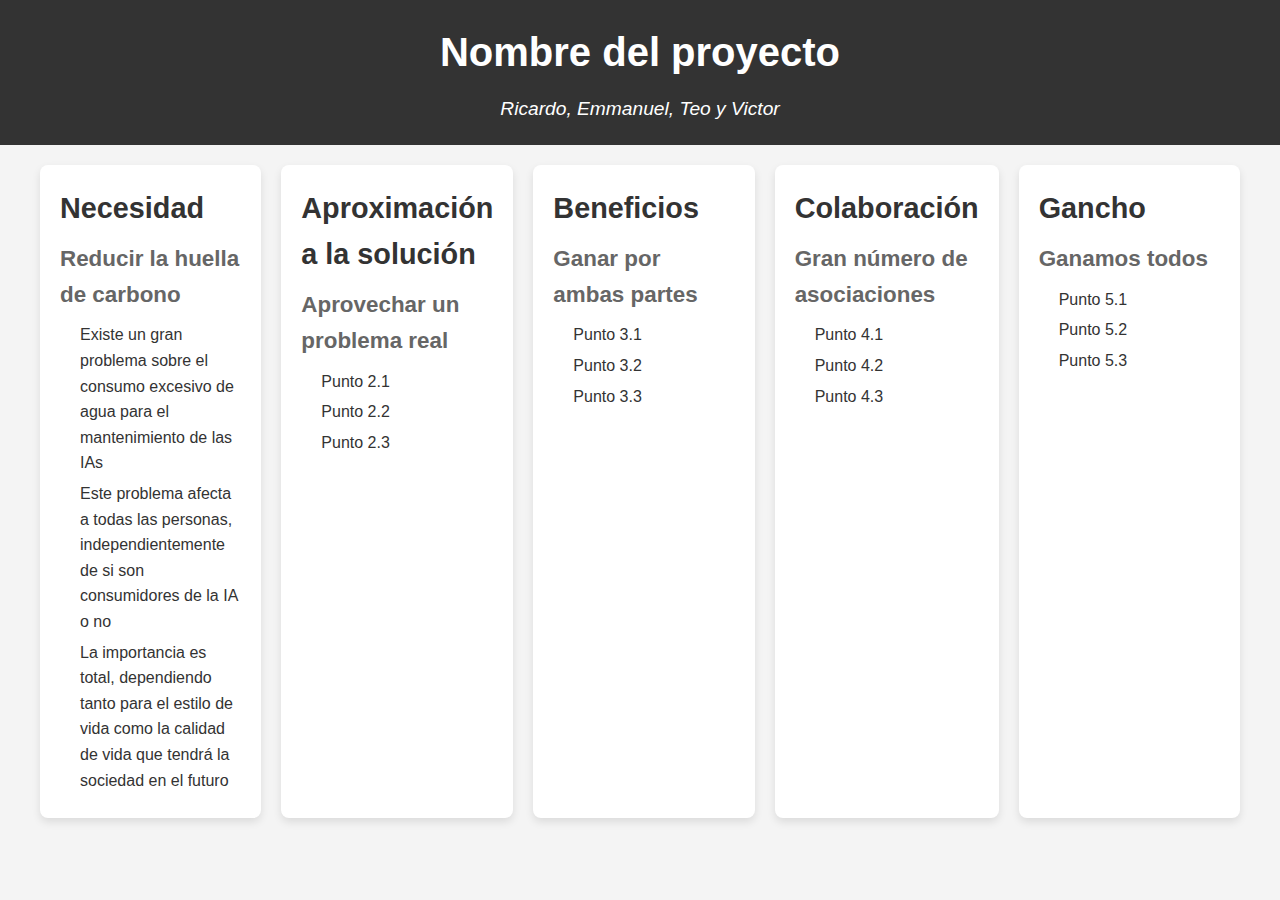
==== Proyecto.html @ 0f198e52 "ProyectoWeb" ====
<!DOCTYPE html>
<html lang="es">
<head>
    <meta charset="UTF-8">
    <meta name="viewport" content="width=device-width, initial-scale=1.0">
    <title>Proyecto Web</title>
    <link rel="stylesheet" href="Proyecto.css">
</head>
<body>
    <header>
        <div class="container">
            <h1 class="project-title">Nombre del proyecto</h1>
            <p class="participants">Ricardo, Emmanuel, Teo y Victor</p>
        </div>
    </header>
    <main>
        <div class="grid-container">
            <div class="grid-item">
                <h2>Necesidad</h2>
                <h3>Reducir la huella de carbono</h3>
                <ul>
                    <li>Existe un gran problema sobre el consumo excesivo de agua para el mantenimiento de las IAs</li>
                    <li>Este problema afecta a todas las personas, independientemente de si son consumidores de la IA o no</li>
                    <li>La importancia es total, dependiendo tanto para el estilo de vida como la calidad de vida que tendrá la sociedad en el futuro</li>
                </ul>
            </div>
            <div class="grid-item">
                <h2>Aproximación a la solución</h2>
                <h3>Aprovechar un problema real</h3>
                <ul>
                    <li>Punto 2.1</li>
                    <li>Punto 2.2</li>
                    <li>Punto 2.3</li>
                </ul>
            </div>
            <div class="grid-item">
                <h2>Beneficios</h2>
                <h3>Ganar por ambas partes</h3>
                <ul>
                    <li>Punto 3.1</li>
                    <li>Punto 3.2</li>
                    <li>Punto 3.3</li>
                </ul>
            </div>
            <div class="grid-item">
                <h2>Colaboración</h2>
                <h3>Gran número de asociaciones</h3>
                <ul>
                    <li>Punto 4.1</li>
                    <li>Punto 4.2</li>
                    <li>Punto 4.3</li>
                </ul>
            </div>
            <div class="grid-item">
                <h2>Gancho</h2>
                <h3>Ganamos todos</h3>
                <ul>
                    <li>Punto 5.1</li>
                    <li>Punto 5.2</li>
                    <li>Punto 5.3</li>
                </ul>
            </div>
        </div>
    </main>
</body>
</html>
---- Proyecto.css ----
/* Reset básico */
* {
    margin: 0;
    padding: 0;
    box-sizing: border-box;
}

/* Estilos generales */
body {
    font-family: 'Arial', sans-serif;
    line-height: 1.6;
    background-color: #f4f4f4;
    color: #333;
}

/* Estilos de la cabecera */
header {
    background-color: #333;
    color: #fff;
    padding: 20px 0;
    text-align: center;
}

.container {
    width: 90%;
    margin: 0 auto;
}

.project-title {
    font-size: 2.5em;
    margin-bottom: 10px;
}

.participants {
    font-size: 1.2em;
    font-style: italic;
}

/* Estilos del cuerpo (grid) */
main {
    padding: 20px;
}

.grid-container {
    display: grid;
    grid-template-columns: repeat(5, 1fr);
    gap: 20px;
    max-width: 1200px;
    margin: 0 auto;
}

.grid-item {
    background-color: #fff;
    padding: 20px;
    border-radius: 8px;
    box-shadow: 0 4px 8px rgba(0, 0, 0, 0.1);
}

.grid-item h2 {
    font-size: 1.8em;
    margin-bottom: 10px;
}

.grid-item h3 {
    font-size: 1.4em;
    margin-bottom: 10px;
    color: #666;
}

.grid-item ul {
    list-style: none;
    padding-left: 20px;
}

.grid-item ul li {
    font-size: 1em;
    margin-bottom: 5px;
}
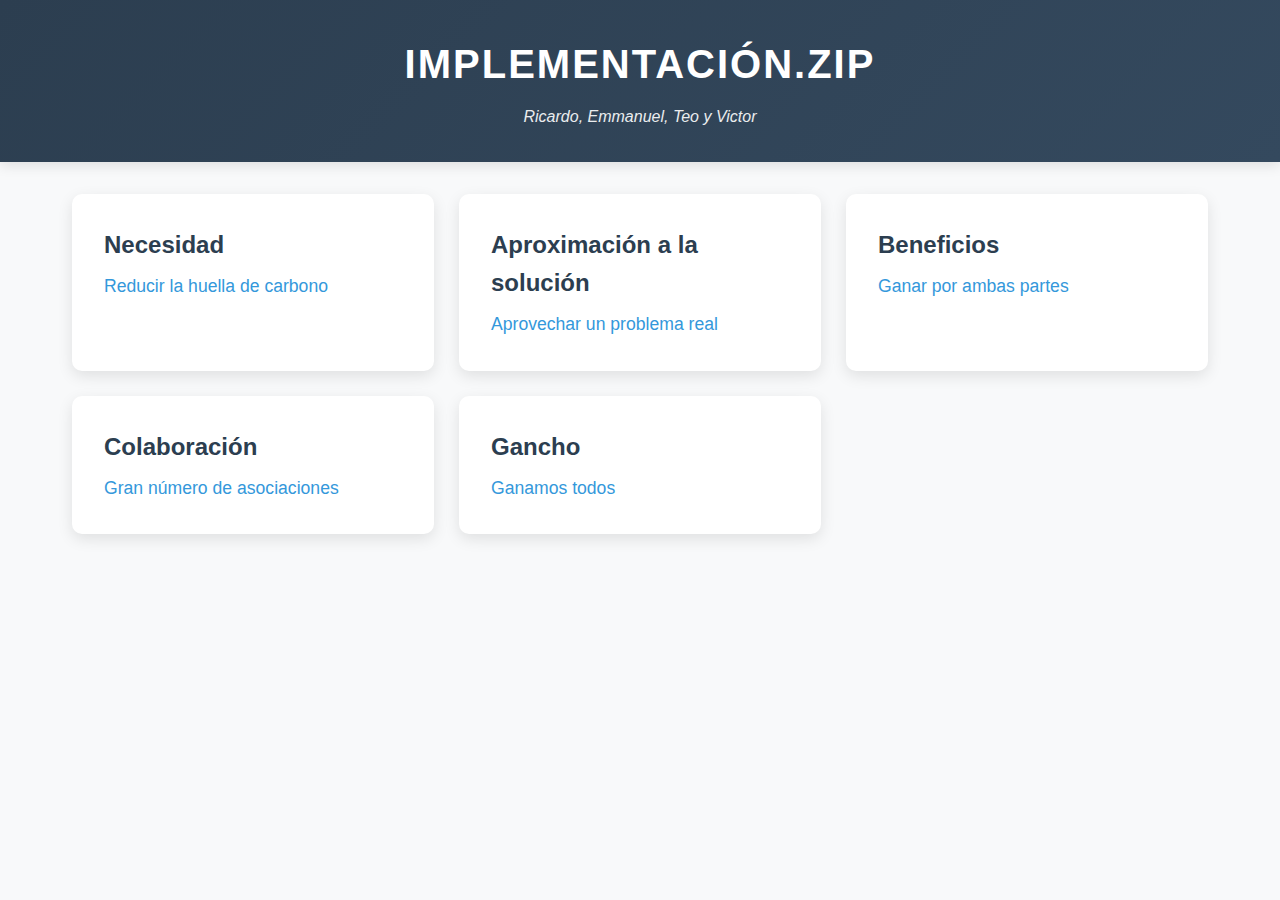
==== commit 137e6490: "teofilo" ====
--- a/Proyecto.html
+++ b/Proyecto.html
@@ -3,64 +3,85 @@
 <head>
     <meta charset="UTF-8">
     <meta name="viewport" content="width=device-width, initial-scale=1.0">
-    <title>Proyecto Web</title>
+    <title>Proyecto Web Interactivo</title>
     <link rel="stylesheet" href="Proyecto.css">
 </head>
 <body>
     <header>
         <div class="container">
-            <h1 class="project-title">Nombre del proyecto</h1>
+            <h1 class="project-title">IMPLEMENTACIÓN.ZIP</h1>
             <p class="participants">Ricardo, Emmanuel, Teo y Victor</p>
         </div>
     </header>
     <main>
         <div class="grid-container">
-            <div class="grid-item">
+            <div class="card" data-content="necesidad">
                 <h2>Necesidad</h2>
                 <h3>Reducir la huella de carbono</h3>
-                <ul>
-                    <li>Existe un gran problema sobre el consumo excesivo de agua para el mantenimiento de las IAs</li>
-                    <li>Este problema afecta a todas las personas, independientemente de si son consumidores de la IA o no</li>
-                    <li>La importancia es total, dependiendo tanto para el estilo de vida como la calidad de vida que tendrá la sociedad en el futuro</li>
-                </ul>
+                <div class="hidden-content" id="necesidad">
+                    <ul>
+                        <li>Existe un gran problema sobre el consumo excesivo de agua para el mantenimiento de las IAs</li>
+                        <li>Este problema afecta a todas las personas, independientemente de si son consumidores de la IA o no</li>
+                        <li>La importancia es total, dependiendo tanto para el estilo de vida como la calidad de vida que tendrá la sociedad en el futuro</li>
+                    </ul>
+                </div>
             </div>
-            <div class="grid-item">
+            <div class="card" data-content="solucion">
                 <h2>Aproximación a la solución</h2>
                 <h3>Aprovechar un problema real</h3>
-                <ul>
-                    <li>Punto 2.1</li>
-                    <li>Punto 2.2</li>
-                    <li>Punto 2.3</li>
-                </ul>
+                <div class="hidden-content" id="solucion">
+                    <ul>
+                        <li>Punto 2.1</li>
+                        <li>Punto 2.2</li>
+                        <li>Punto 2.3</li>
+                    </ul>
+                </div>
             </div>
-            <div class="grid-item">
+            <div class="card" data-content="beneficios">
                 <h2>Beneficios</h2>
                 <h3>Ganar por ambas partes</h3>
-                <ul>
-                    <li>Punto 3.1</li>
-                    <li>Punto 3.2</li>
-                    <li>Punto 3.3</li>
-                </ul>
+                <div class="hidden-content" id="beneficios">
+                    <ul>
+                        <li>Punto 3.1</li>
+                        <li>Punto 3.2</li>
+                        <li>Punto 3.3</li>
+                    </ul>
+                </div>
             </div>
-            <div class="grid-item">
+            <div class="card" data-content="colaboracion">
                 <h2>Colaboración</h2>
                 <h3>Gran número de asociaciones</h3>
-                <ul>
-                    <li>Punto 4.1</li>
-                    <li>Punto 4.2</li>
-                    <li>Punto 4.3</li>
-                </ul>
+                <div class="hidden-content" id="colaboracion">
+                    <ul>
+                        <li>Punto 4.1</li>
+                        <li>Punto 4.2</li>
+                        <li>Punto 4.3</li>
+                    </ul>
+                </div>
             </div>
-            <div class="grid-item">
+            <div class="card" data-content="gancho">
                 <h2>Gancho</h2>
                 <h3>Ganamos todos</h3>
-                <ul>
-                    <li>Punto 5.1</li>
-                    <li>Punto 5.2</li>
-                    <li>Punto 5.3</li>
-                </ul>
+                <div class="hidden-content" id="gancho">
+                    <ul>
+                        <li>Punto 5.1</li>
+                        <li>Punto 5.2</li>
+                        <li>Punto 5.3</li>
+                    </ul>
+                </div>
             </div>
         </div>
     </main>
+    <div class="modal-overlay" id="modalOverlay">
+        <div class="modal-content">
+            <span class="modal-close">&times;</span>
+            <div class="modal-header">
+                <h2 class="modal-title"></h2>
+                <h3 class="modal-subtitle"></h3>
+            </div>
+            <div class="modal-body" id="modalBody"></div>
+        </div>
+    </div>
+    <script src="Proyecto.js"></script>
 </body>
-</html>
+</html>--- a/Proyecto.css
+++ b/Proyecto.css
@@ -1,78 +1,184 @@
-/* Reset básico */
+:root {
+    --primary-color: #3498db;
+    --secondary-color: #2c3e50;
+    --accent-color: #e74c3c;
+    --light-color: #ecf0f1;
+    --dark-color: #34495e;
+    --text-color: #333;
+    --text-light: #7f8c8d;
+}
+
 * {
     margin: 0;
     padding: 0;
     box-sizing: border-box;
 }
 
-/* Estilos generales */
 body {
-    font-family: 'Arial', sans-serif;
+    font-family: 'Segoe UI', Tahoma, Geneva, Verdana, sans-serif;
+    background-color: #f8f9fa;
+    color: var(--text-color);
     line-height: 1.6;
-    background-color: #f4f4f4;
-    color: #333;
 }
 
-/* Estilos de la cabecera */
 header {
-    background-color: #333;
-    color: #fff;
-    padding: 20px 0;
+    background: linear-gradient(135deg, var(--secondary-color), var(--dark-color));
+    padding: 2rem 1rem;
     text-align: center;
+    color: white;
+    box-shadow: 0 4px 12px rgba(0, 0, 0, 0.1);
 }
 
 .container {
     width: 90%;
+    max-width: 1200px;
     margin: 0 auto;
 }
 
 .project-title {
-    font-size: 2.5em;
-    margin-bottom: 10px;
+    font-size: 2.5rem;
+    margin-bottom: 0.5rem;
+    text-transform: uppercase;
+    letter-spacing: 2px;
 }
 
 .participants {
-    font-size: 1.2em;
     font-style: italic;
-}
-
-/* Estilos del cuerpo (grid) */
-main {
-    padding: 20px;
+    opacity: 0.9;
 }
 
 .grid-container {
     display: grid;
-    grid-template-columns: repeat(5, 1fr);
-    gap: 20px;
+    grid-template-columns: repeat(auto-fill, minmax(300px, 1fr));
+    gap: 25px;
+    padding: 2rem;
     max-width: 1200px;
     margin: 0 auto;
 }
 
-.grid-item {
-    background-color: #fff;
-    padding: 20px;
-    border-radius: 8px;
-    box-shadow: 0 4px 8px rgba(0, 0, 0, 0.1);
+.card {
+    background: white;
+    border-radius: 10px;
+    padding: 2rem;
+    box-shadow: 0 5px 15px rgba(0, 0, 0, 0.1);
+    cursor: pointer;
+    transition: all 0.3s ease;
+    position: relative;
+    overflow: hidden;
 }
 
-.grid-item h2 {
-    font-size: 1.8em;
-    margin-bottom: 10px;
+.card:hover {
+    transform: translateY(-5px);
+    box-shadow: 0 10px 20px rgba(0, 0, 0, 0.15);
 }
 
-.grid-item h3 {
-    font-size: 1.4em;
-    margin-bottom: 10px;
-    color: #666;
+.card h2 {
+    color: var(--secondary-color);
+    margin-bottom: 0.5rem;
+    font-size: 1.5rem;
 }
 
-.grid-item ul {
-    list-style: none;
-    padding-left: 20px;
+.card h3 {
+    color: var(--primary-color);
+    font-size: 1.1rem;
+    font-weight: normal;
 }
 
-.grid-item ul li {
-    font-size: 1em;
-    margin-bottom: 5px;
+.hidden-content {
+    display: none;
 }
+
+/* Estilos para el modal */
+.modal-overlay {
+    position: fixed;
+    top: 0;
+    left: 0;
+    right: 0;
+    bottom: 0;
+    background: rgba(0, 0, 0, 0.8);
+    display: flex;
+    justify-content: center;
+    align-items: center;
+    opacity: 0;
+    visibility: hidden;
+    transition: all 0.3s ease;
+    z-index: 1000;
+}
+
+.modal-overlay.active {
+    opacity: 1;
+    visibility: visible;
+}
+
+.modal-content {
+    background: white;
+    border-radius: 10px;
+    width: 90%;
+    max-width: 800px;
+    max-height: 90vh;
+    overflow-y: auto;
+    padding: 2rem;
+    position: relative;
+    transform: scale(0.8);
+    transition: all 0.3s ease;
+    opacity: 0;
+}
+
+.modal-overlay.active .modal-content {
+    transform: scale(1);
+    opacity: 1;
+}
+
+.modal-close {
+    position: absolute;
+    top: 15px;
+    right: 15px;
+    font-size: 1.5rem;
+    cursor: pointer;
+    color: var(--text-light);
+    transition: color 0.3s;
+}
+
+.modal-close:hover {
+    color: var(--accent-color);
+}
+
+.modal-header {
+    margin-bottom: 1.5rem;
+}
+
+.modal-title {
+    color: var(--secondary-color);
+    font-size: 2rem;
+    margin-bottom: 0.5rem;
+}
+
+.modal-subtitle {
+    color: var(--primary-color);
+    font-size: 1.3rem;
+    font-weight: normal;
+}
+
+.modal-body {
+    margin-top: 1.5rem;
+}
+
+.modal-body ul {
+    padding-left: 1.5rem;
+}
+
+.modal-body li {
+    margin-bottom: 0.5rem;
+    color: var(--text-color);
+}
+
+@media (max-width: 768px) {
+    .grid-container {
+        grid-template-columns: 1fr;
+    }
+    
+    .project-title {
+        font-size: 2rem;
+    }
+}
+
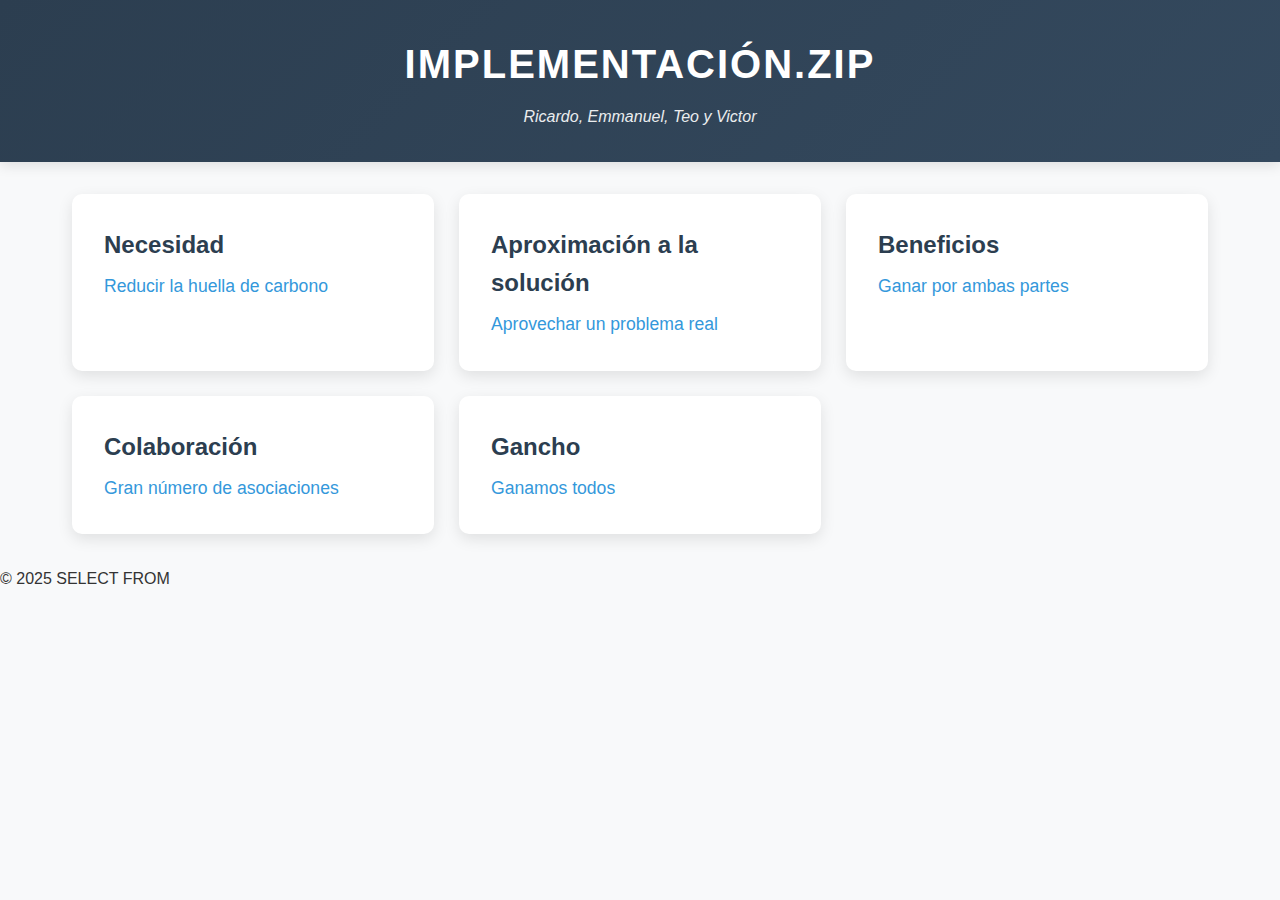
==== commit 6e496ef5: "Proyecto.html" ====
--- a/Proyecto.html
+++ b/Proyecto.html
@@ -83,5 +83,8 @@
         </div>
     </div>
     <script src="Proyecto.js"></script>
+    <footer>
+        <p>© 2025 SELECT FROM</p>
+    </footer>
 </body>
-</html>+</html>
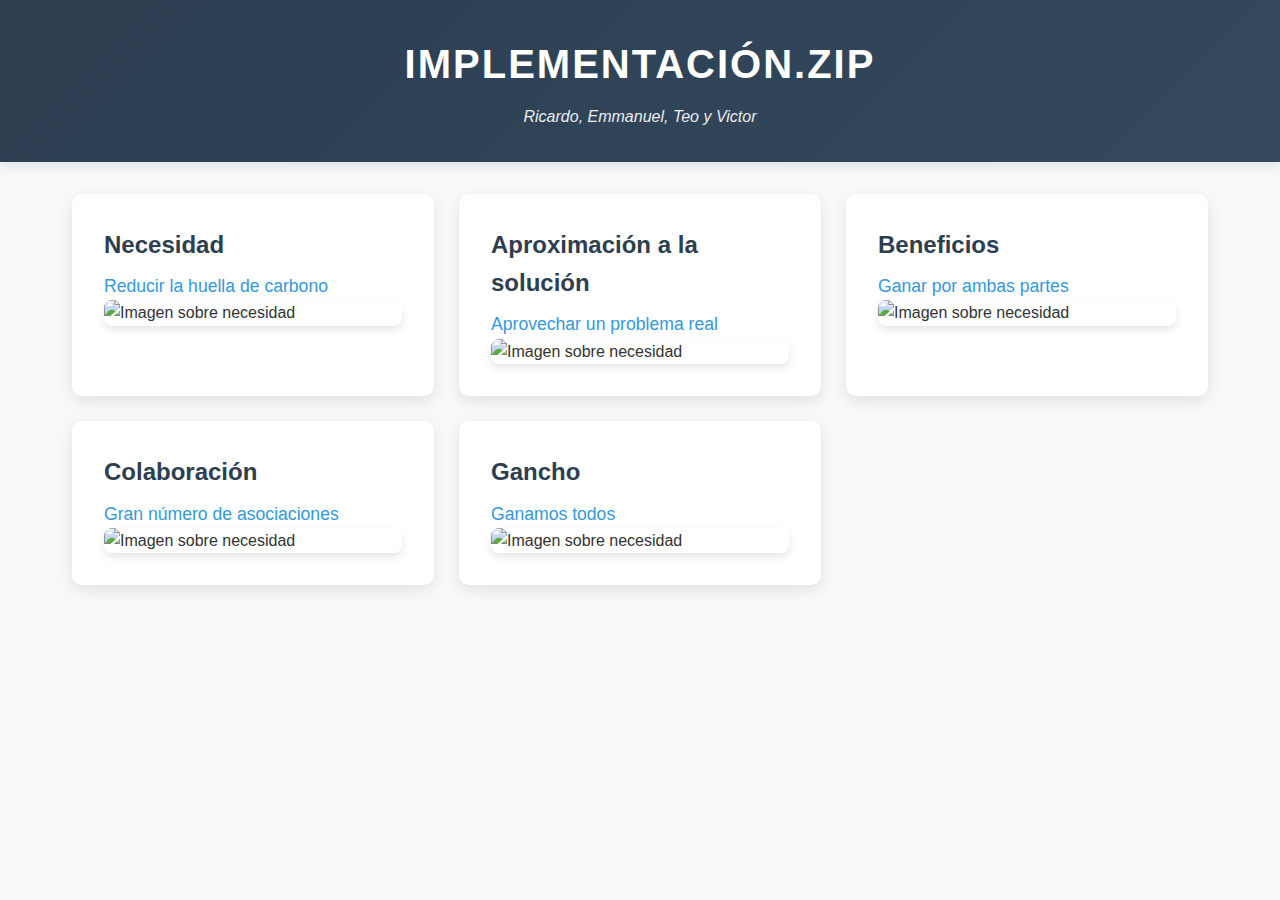
==== commit 05014c07: "teo" ====
--- a/Proyecto.html
+++ b/Proyecto.html
@@ -25,6 +25,9 @@
                         <li>La importancia es total, dependiendo tanto para el estilo de vida como la calidad de vida que tendrá la sociedad en el futuro</li>
                     </ul>
                 </div>
+                <div class="image-content">
+                    <img src="imagen-necesidad.jpg" alt="Imagen sobre necesidad">
+                </div>
             </div>
             <div class="card" data-content="solucion">
                 <h2>Aproximación a la solución</h2>
@@ -35,6 +38,9 @@
                         <li>Punto 2.2</li>
                         <li>Punto 2.3</li>
                     </ul>
+                </div>
+                <div class="image-content">
+                    <img src="imagen-necesidad.jpg" alt="Imagen sobre necesidad">
                 </div>
             </div>
             <div class="card" data-content="beneficios">
@@ -47,6 +53,9 @@
                         <li>Punto 3.3</li>
                     </ul>
                 </div>
+                <div class="image-content">
+                    <img src="imagen-necesidad.jpg" alt="Imagen sobre necesidad">
+                </div>
             </div>
             <div class="card" data-content="colaboracion">
                 <h2>Colaboración</h2>
@@ -58,6 +67,9 @@
                         <li>Punto 4.3</li>
                     </ul>
                 </div>
+                <div class="image-content">
+                    <img src="imagen-necesidad.jpg" alt="Imagen sobre necesidad">
+                </div>
             </div>
             <div class="card" data-content="gancho">
                 <h2>Gancho</h2>
@@ -68,6 +80,9 @@
                         <li>Punto 5.2</li>
                         <li>Punto 5.3</li>
                     </ul>
+                </div>
+                <div class="image-content">
+                    <img src="imagen-necesidad.jpg" alt="Imagen sobre necesidad">
                 </div>
             </div>
         </div>
@@ -83,8 +98,5 @@
         </div>
     </div>
     <script src="Proyecto.js"></script>
-    <footer>
-        <p>© 2025 SELECT FROM</p>
-    </footer>
 </body>
-</html>
+</html>--- a/Proyecto.css
+++ b/Proyecto.css
@@ -181,4 +181,55 @@
         font-size: 2rem;
     }
 }
-
+/* Estilos para el contenido expandido */
+.expanded-content {
+    display: flex;
+    gap: 30px;
+    align-items: flex-start;
+}
+
+.text-content {
+    flex: 1;
+}
+
+.image-content {
+    flex: 1;
+    max-width: 300px;
+    border-radius: 8px;
+    overflow: hidden;
+    box-shadow: 0 4px 8px rgba(0, 0, 0, 0.1);
+}
+
+.image-content img {
+    width: 100%;
+    height: auto;
+    object-fit: cover;
+    transition: transform 0.3s ease;
+}
+
+.image-content:hover img {
+    transform: scale(1.05);
+}
+
+/* Ajustes para móviles */
+@media (max-width: 768px) {
+    .expanded-content {
+        flex-direction: column;
+    }
+    
+    .image-content {
+        max-width: 100%;
+        margin-top: 20px;
+    }
+}
+
+/* Ajusta el modal para el nuevo diseño */
+.modal-content {
+    width: 90%;
+    max-width: 1000px; /* Más ancho para acomodar la imagen */
+}
+
+.modal-body {
+    margin-top: 0;
+}
+
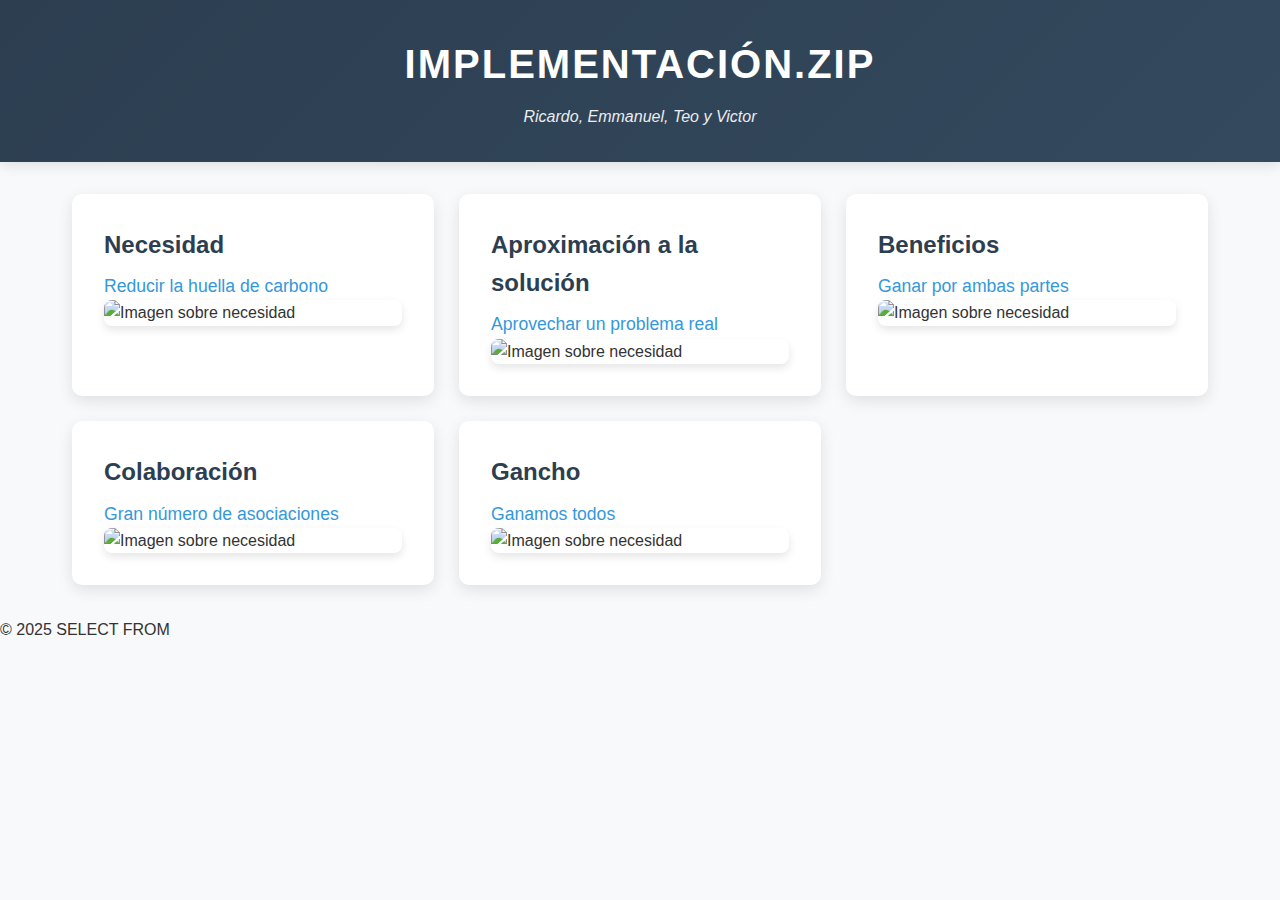
==== commit f9797268: "teofilocss" ====
--- a/Proyecto.html
+++ b/Proyecto.html
@@ -98,5 +98,8 @@
         </div>
     </div>
     <script src="Proyecto.js"></script>
+    <footer>
+        <p>© 2025 SELECT FROM</p>
+    </footer>
 </body>
-</html>+</html>
--- a/Proyecto.css
+++ b/Proyecto.css
@@ -29,10 +29,31 @@
     box-shadow: 0 4px 12px rgba(0, 0, 0, 0.1);
 }
 
-.container {
-    width: 90%;
-    max-width: 1200px;
-    margin: 0 auto;
+.navbar {
+    background: var(--dark-color);
+    padding: 1rem 0;
+    text-align: center;
+}
+
+.navbar ul {
+    list-style: none;
+    padding: 0;
+}
+
+.navbar ul li {
+    display: inline;
+    margin: 0 15px;
+}
+
+.navbar ul li a {
+    color: white;
+    text-decoration: none;
+    font-weight: bold;
+    transition: color 0.3s;
+}
+
+.navbar ul li a:hover {
+    color: var(--primary-color);
 }
 
 .project-title {
@@ -40,6 +61,11 @@
     margin-bottom: 0.5rem;
     text-transform: uppercase;
     letter-spacing: 2px;
+    transition: color 0.3s ease;
+}
+
+.project-title:hover {
+    color: var(--accent-color);
 }
 
 .participants {
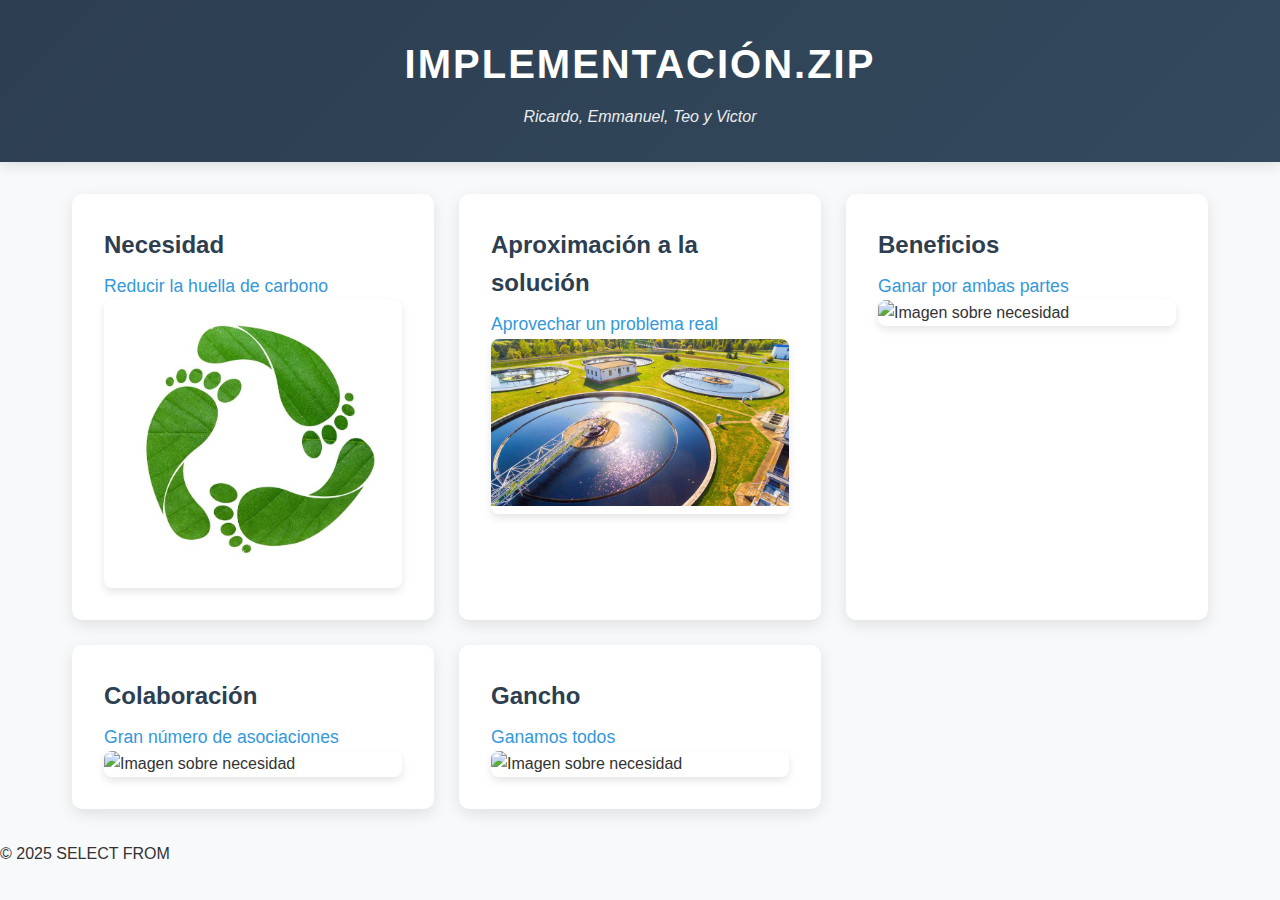
==== commit 6a1d07b7: "update victor 16:24" ====
--- a/Proyecto.html
+++ b/Proyecto.html
@@ -26,7 +26,7 @@
                     </ul>
                 </div>
                 <div class="image-content">
-                    <img src="imagen-necesidad.jpg" alt="Imagen sobre necesidad">
+                    <img src="punto1.jpg" alt="Imagen sobre necesidad">
                 </div>
             </div>
             <div class="card" data-content="solucion">
@@ -34,13 +34,13 @@
                 <h3>Aprovechar un problema real</h3>
                 <div class="hidden-content" id="solucion">
                     <ul>
-                        <li>Punto 2.1</li>
-                        <li>Punto 2.2</li>
-                        <li>Punto 2.3</li>
+                        <li>Aprovechar las aguas residuales depuradas transformandondo un problema en una fuente sostenible de agua</li>
+                        <li>Minimizar el desperdicio de agua y ayudar a preservar las fuentes naturales cada vez más escasas</li>
+                        <li>Incentivar el desarrollo de tecnologías avanzadas, abriendo puertas a soluciones innovadoras</li>
                     </ul>
                 </div>
                 <div class="image-content">
-                    <img src="imagen-necesidad.jpg" alt="Imagen sobre necesidad">
+                    <img src="punto2.jpg" alt="Imagen sobre necesidad">
                 </div>
             </div>
             <div class="card" data-content="beneficios">
